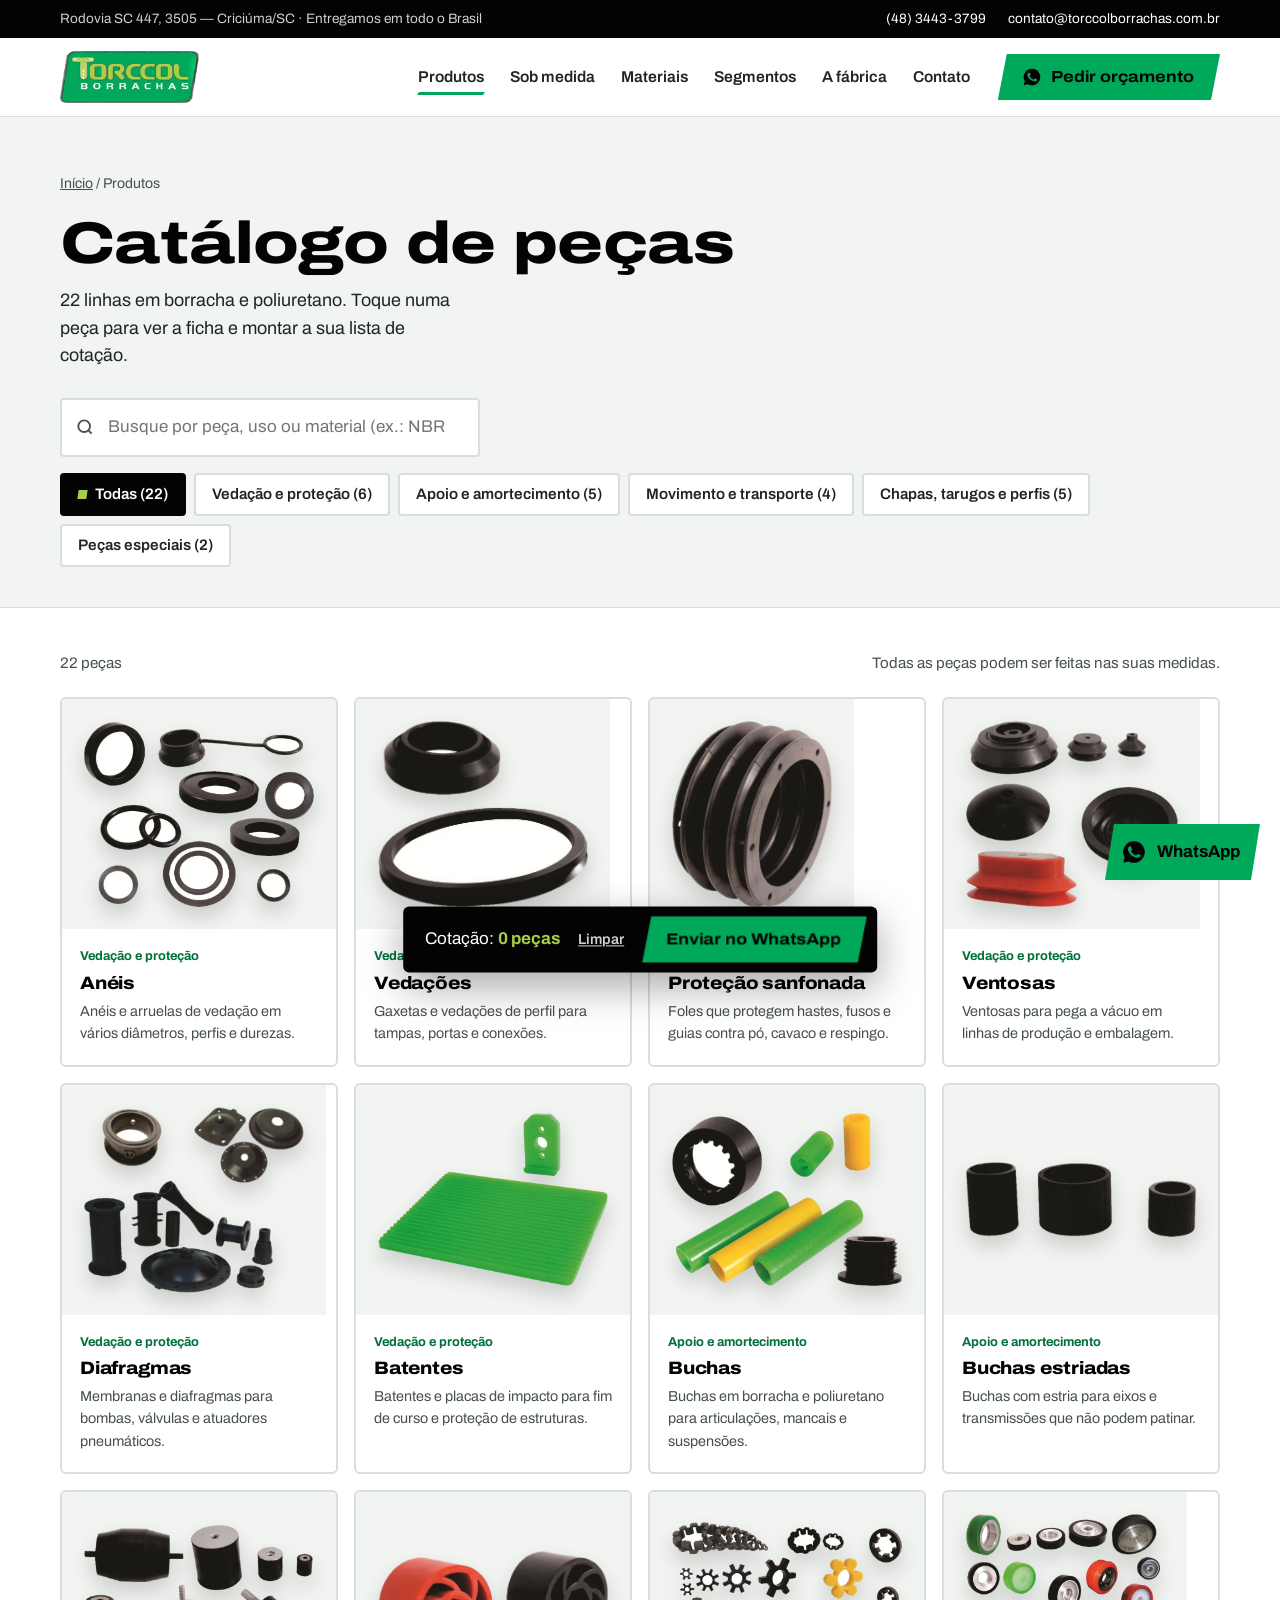
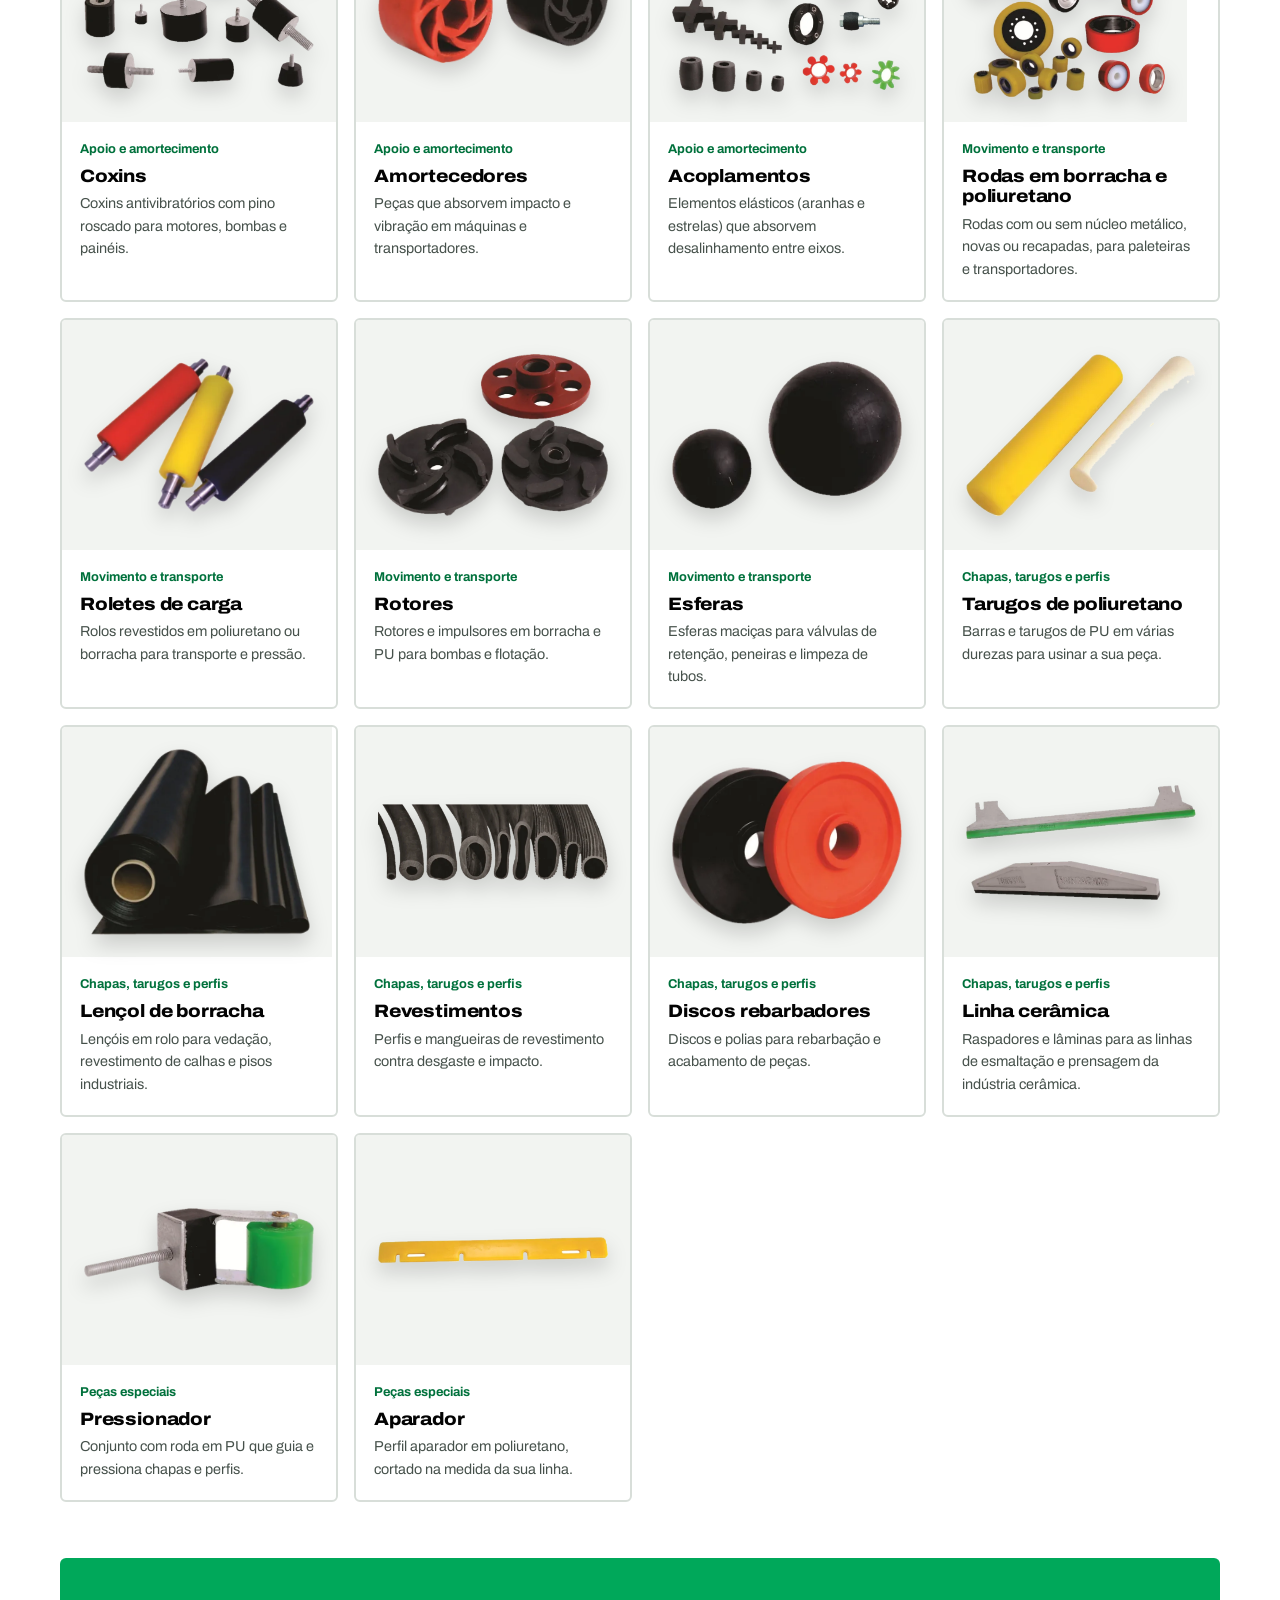
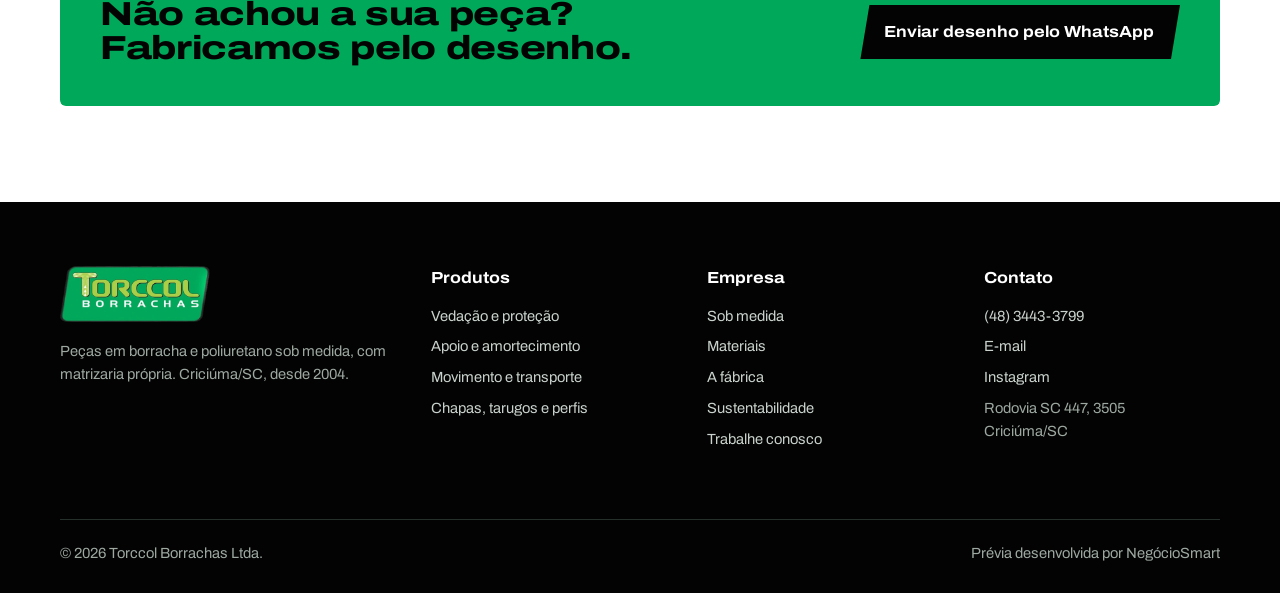
==== produtos.html @ 1df382f7 "Prévia v1 do site Torccol Borrachas Co-Authored-By: Claude Opus 5.5 <noreply@anthropic.com>" ====
<!doctype html>
<html lang="pt-BR">
<head>
<meta charset="utf-8">
<meta name="viewport" content="width=device-width, initial-scale=1">
<title>Catálogo de peças em borracha e poliuretano | Torccol Borrachas</title>
<meta name="description" content="Catálogo com 22 linhas de peças em borracha e poliuretano: vedações, buchas, coxins, rodas, roletes, rotores e mais. Fabricação sob medida em Criciúma/SC.">
<meta name="robots" content="noindex, nofollow">
<meta property="og:type" content="website">
<meta property="og:title" content="Torccol Borrachas — peças em borracha e poliuretano sob medida">
<meta property="og:description" content="Matrizaria própria, 22 linhas de produto e fabricação sob desenho. Criciúma/SC, para todo o Brasil.">
<meta property="og:image" content="https://gabrielmilano.github.io/torccol-borrachas-mockup/src/img/og.jpg">
<meta property="og:locale" content="pt_BR">
<meta name="theme-color" content="#00A85A">
<link rel="icon" href="src/img/favicon.png">
<link rel="preconnect" href="https://fonts.googleapis.com">
<link rel="preconnect" href="https://fonts.gstatic.com" crossorigin>
<link href="https://fonts.googleapis.com/css2?family=Archivo:wdth,wght@62..125,400..900&display=swap" rel="stylesheet">
<link rel="stylesheet" href="src/css/style.css">
<script>document.documentElement.classList.add("js")</script>
<script type="application/ld+json">
{"@context":"https://schema.org","@type":"LocalBusiness","name":"Torccol Borrachas","description":"Fabricante de peças em borracha e poliuretano sob medida, com matrizaria própria.","foundingDate":"2004-12","telephone":"+55-48-3443-3799","email":"contato@torccolborrachas.com.br","address":{"@type":"PostalAddress","streetAddress":"Rodovia SC 447, 3505","addressLocality":"Criciúma","addressRegion":"SC","addressCountry":"BR"},"geo":{"@type":"GeoCoordinates","latitude":-28.661591,"longitude":-49.443873},"sameAs":["https://www.instagram.com/torccolborrachas/"]}
</script>
</head>
<body>

<div class="faixa-topo">
  <div class="wrap">
    <span class="end">Rodovia SC 447, 3505 — Criciúma/SC · Entregamos em todo o Brasil</span>
    <span class="contatos">
      <a href="tel:+554834433799">(48) 3443-3799</a>
      <a href="mailto:contato@torccolborrachas.com.br">contato@torccolborrachas.com.br</a>
    </span>
  </div>
</div>

<header class="topo">
  <div class="wrap">
    <a class="marca" href="index.html" aria-label="Torccol Borrachas — início"><img src="src/img/logo-torccol.webp" alt="Torccol Borrachas" width="470" height="176"></a>
    <nav class="menu" id="menu" aria-label="Principal">
      <a href="produtos.html" aria-current="page">Produtos</a>
      <a href="index.html#sob-medida">Sob medida</a>
      <a href="index.html#materiais">Materiais</a>
      <a href="index.html#segmentos">Segmentos</a>
      <a href="index.html#fabrica">A fábrica</a>
      <a href="index.html#contato">Contato</a>
    </nav>
    <a class="btn btn-verde" data-zap href="#"><svg viewBox="0 0 24 24" fill="currentColor" aria-hidden="true"><path d="M12 2a10 10 0 0 0-8.6 15.1L2 22l5-1.3A10 10 0 1 0 12 2zm5.3 14.1c-.2.6-1.3 1.2-1.8 1.2-.5.1-1 .2-3.3-.7-2.8-1.1-4.6-4-4.7-4.2-.1-.2-1.1-1.5-1.1-2.9s.7-2.1 1-2.4c.3-.3.6-.3.8-.3h.6c.2 0 .4 0 .6.5l.9 2.1c.1.2.1.4 0 .5l-.3.5-.4.5c-.1.1-.3.3-.1.6.2.3.8 1.3 1.7 2.1 1.2 1 2.1 1.4 2.4 1.5.3.1.5.1.6-.1l.9-1.1c.2-.3.4-.2.6-.1l2 1c.3.1.5.2.5.3.1.2.1.7-.1 1.3z"/></svg><span>Pedir orçamento</span></a>
    <button class="abrir-menu" aria-controls="menu" aria-expanded="false" aria-label="Abrir menu"><span></span><span></span><span></span></button>
  </div>
</header>

<main>
  <section class="cat-topo">
    <div class="wrap">
      <nav class="migalha" aria-label="Você está em"><a href="index.html">Início</a> / Produtos</nav>
      <h1>Catálogo de peças</h1>
      <p class="lead">22 linhas em borracha e poliuretano. Toque numa peça para ver a ficha e montar a sua lista de cotação.</p>
      <div class="ferramentas">
        <label class="busca"><span class="sr">Buscar no catálogo</span>
          <svg viewBox="0 0 24 24" fill="none" stroke="currentColor" stroke-width="2.2" aria-hidden="true"><circle cx="11" cy="11" r="7"/><path d="m20 20-3.5-3.5"/></svg>
          <input id="busca" type="search" placeholder="Busque por peça, uso ou material (ex.: NBR, bomba)">
        </label>
      </div>
      <div class="abas" id="abas" style="margin-top:16px" role="group" aria-label="Filtrar por família"></div>
    </div>
  </section>

  <section class="cat">
    <div class="wrap">
      <div class="cat-info"><span id="contagem" aria-live="polite"></span><span>Todas as peças podem ser feitas nas suas medidas.</span></div>
      <div class="grade" id="grade"></div>
      <div class="fim-cat">
        <h2>Não achou a sua peça?<br>Fabricamos pelo desenho.</h2>
        <a class="btn btn-preto" data-zap="Olá, Torccol! Preciso de uma peça sob medida. Vou enviar o desenho/foto." href="#">Enviar desenho pelo WhatsApp</a>
      </div>
    </div>
  </section>
</main>

<dialog class="ficha" id="ficha" aria-labelledby="f-nome">
  <button class="fechar" type="button" aria-label="Fechar ficha">&times;</button>
  <div class="ficha-grade">
    <div class="ficha-img"><img id="f-img" src="" alt=""></div>
    <div class="ficha-txt">
      <span class="fam" id="f-fam" style="font-weight:700;color:var(--verde-escuro);font-size:.9rem"></span>
      <h2 id="f-nome"></h2>
      <p id="f-desc"></p>
      <dl>
        <dt>Compostos</dt><dd class="tags" id="f-comp"></dd>
        <dt>Aplicações</dt><dd class="tags" id="f-usos"></dd>
        <dt>Medidas</dt><dd>Padrão ou sob desenho</dd>
      </dl>
      <p class="ficha-sob">Essa peça pode ser feita nas suas medidas, dureza e composto — a matriz é feita aqui.</p>
      <div class="ficha-acoes">
        <a class="btn btn-verde" id="f-zap" href="#" target="_blank" rel="noopener">Orçar esta peça</a>
        <button class="btn btn-linha" id="f-lista" type="button">Adicionar à cotação</button>
      </div>
    </div>
  </div>
  <div class="relacionados"><h3>Da mesma família</h3><div class="rel" id="f-rel"></div></div>
</dialog>

<div class="cotacao" id="cotacao" role="region" aria-label="Lista de cotação">
  <span>Cotação: <b id="c-qtd">0 peças</b></span>
  <button class="limpar" id="c-limpar" type="button">Limpar</button>
  <a class="btn btn-verde" id="c-enviar" href="#" target="_blank" rel="noopener">Enviar no WhatsApp</a>
</div>

<footer class="rodape">
  <div class="wrap">
    <div>
      <img src="src/img/logo-torccol.webp" alt="Torccol Borrachas" width="470" height="176">
      <p>Peças em borracha e poliuretano sob medida, com matrizaria própria. Criciúma/SC, desde 2004.</p>
    </div>
    <div><h4>Produtos</h4><ul>
      <li><a href="produtos.html#vedacao">Vedação e proteção</a></li><li><a href="produtos.html#apoio">Apoio e amortecimento</a></li>
      <li><a href="produtos.html#movimento">Movimento e transporte</a></li><li><a href="produtos.html#chapas">Chapas, tarugos e perfis</a></li></ul></div>
    <div><h4>Empresa</h4><ul>
      <li><a href="index.html#sob-medida">Sob medida</a></li><li><a href="index.html#materiais">Materiais</a></li><li><a href="index.html#fabrica">A fábrica</a></li>
      <li><a href="index.html#sustentabilidade">Sustentabilidade</a></li><li><a href="#">Trabalhe conosco</a></li></ul></div>
    <div><h4>Contato</h4><ul>
      <li><a href="tel:+554834433799">(48) 3443-3799</a></li><li><a href="mailto:contato@torccolborrachas.com.br">E-mail</a></li>
      <li><a href="https://www.instagram.com/torccolborrachas/" target="_blank" rel="noopener">Instagram</a></li><li>Rodovia SC 447, 3505<br>Criciúma/SC</li></ul></div>
    <div class="base"><span>© 2026 Torccol Borrachas Ltda.</span><span>Prévia desenvolvida por NegócioSmart</span></div>
  </div>
</footer>

<a class="zap" data-zap href="#" aria-label="Falar no WhatsApp"><svg viewBox="0 0 24 24" fill="currentColor" aria-hidden="true"><path d="M12 2a10 10 0 0 0-8.6 15.1L2 22l5-1.3A10 10 0 1 0 12 2zm5.3 14.1c-.2.6-1.3 1.2-1.8 1.2-.5.1-1 .2-3.3-.7-2.8-1.1-4.6-4-4.7-4.2-.1-.2-1.1-1.5-1.1-2.9s.7-2.1 1-2.4c.3-.3.6-.3.8-.3h.6c.2 0 .4 0 .6.5l.9 2.1c.1.2.1.4 0 .5l-.3.5-.4.5c-.1.1-.3.3-.1.6.2.3.8 1.3 1.7 2.1 1.2 1 2.1 1.4 2.4 1.5.3.1.5.1.6-.1l.9-1.1c.2-.3.4-.2.6-.1l2 1c.3.1.5.2.5.3.1.2.1.7-.1 1.3z"/></svg><span>WhatsApp</span></a>

<script src="src/js/dados.js"></script>
<script src="src/js/main.js"></script>
</body>
</html>
---- src/css/style.css ----
/* Torccol Borrachas — prévia
   Linguagem: o paralelogramo de 8,5° do logotipo. */

:root{
  --verde:#00A85A;          /* cor real do logo */
  --verde-escuro:#00713C;   /* texto/links sobre claro (6,1:1) */
  --verde-fundo:#E3F3EA;
  --lima:#A8CE46;           /* só sobre preto ou como forma, nunca texto sobre claro */
  --preto:#030303;
  --tinta:#1E2621;
  --texto:#46514B;
  --papel:#F2F4F1;
  --linha:#D8DED9;
  --branco:#FFFFFF;

  --fonte:"Archivo", "Arial Narrow", system-ui, sans-serif;
  --larg:1240px;
  --gutter:clamp(16px, 4vw, 40px);
  --incl:0.1495;            /* tan(8,5°) */
  --mov:cubic-bezier(.2,.8,.2,1);
}

*,*::before,*::after{box-sizing:border-box}
html{scroll-behavior:smooth;-webkit-text-size-adjust:100%}
body{
  margin:0;font-family:var(--fonte);font-size:17px;line-height:1.55;
  color:var(--texto);background:var(--branco);
}
img{max-width:100%;display:block}
a{color:var(--verde-escuro)}
h1,h2,h3{color:var(--preto);margin:0;line-height:1.02;font-weight:800;font-stretch:125%;letter-spacing:-.01em}
h1{font-size:clamp(2.1rem, 4.2vw, 3.7rem)}
h2{font-size:clamp(2rem, 4vw, 3.3rem)}
h3{font-size:1.25rem;font-stretch:112%;line-height:1.15}
p{margin:0 0 1em}
.wrap{max-width:var(--larg);margin:0 auto;padding:0 var(--gutter)}
.lead{font-size:clamp(1.05rem, 1.4vw, 1.25rem);max-width:40ch;color:var(--tinta)}
:focus-visible{outline:3px solid var(--verde);outline-offset:3px}
.sr{position:absolute;width:1px;height:1px;overflow:hidden;clip:rect(0 0 0 0)}

/* ---------- Botões: o paralelogramo do logo ---------- */
.btn{
  --o:9px;
  display:inline-flex;align-items:center;gap:.6em;
  min-height:54px;padding:0 1.6em 0 1.5em;
  font:700 1rem/1 var(--fonte);font-stretch:112%;
  text-decoration:none;border:0;cursor:pointer;
  clip-path:polygon(var(--o) 0,100% 0,calc(100% - var(--o)) 100%,0 100%);
  transition:background .2s, color .2s, transform .2s var(--mov);
}
.btn svg{width:20px;height:20px;flex:none}
.btn-verde{background:var(--verde);color:var(--preto)}
.btn-verde:hover{background:var(--lima)}
.btn-preto{background:var(--preto);color:var(--branco)}
.btn-preto:hover{background:var(--verde-escuro)}
.btn-claro{background:var(--branco);color:var(--preto)}
.btn-claro:hover{background:var(--lima)}
.btn-linha{background:var(--papel);color:var(--preto)}
.btn-linha:hover{background:var(--preto);color:var(--branco)}
.btn:active{transform:translateY(1px)}

/* ---------- Topo ---------- */
.faixa-topo{background:var(--preto);color:#C9D2CC;font-size:.85rem}
.faixa-topo .wrap{display:flex;gap:24px;justify-content:space-between;align-items:center;min-height:38px}
.faixa-topo a{color:var(--branco);text-decoration:none}
.faixa-topo a:hover{color:var(--lima)}
.faixa-topo .contatos{display:flex;gap:22px}
.topo{position:sticky;top:0;z-index:50;background:rgba(255,255,255,.96);backdrop-filter:saturate(1.4) blur(10px);border-bottom:1px solid var(--linha)}
.topo .wrap{display:flex;align-items:center;gap:28px;min-height:78px}
.marca img{height:52px;width:auto}
.menu{display:flex;gap:26px;margin-left:auto}
.menu a{color:var(--tinta);text-decoration:none;font-weight:600;font-size:.98rem;padding:6px 0;position:relative}
.menu a::after{content:"";position:absolute;left:0;right:0;bottom:0;height:3px;background:var(--verde);transform:scaleX(0) skewX(-30deg);transform-origin:left;transition:transform .25s var(--mov)}
.menu a:hover::after,.menu a[aria-current="page"]::after{transform:scaleX(1) skewX(-30deg)}
.topo .btn{min-height:46px}
.abrir-menu{display:none;margin-left:auto;background:none;border:0;padding:10px;cursor:pointer}
.abrir-menu span{display:block;width:26px;height:3px;background:var(--preto);margin:5px 0;transform:skewX(-20deg)}

/* ---------- Herói ---------- */
.heroi{position:relative;overflow:hidden;background:var(--branco)}
.heroi .wrap{display:grid;grid-template-columns:minmax(0,1.1fr) minmax(0,1fr);gap:24px;align-items:center;min-height:min(720px, calc(100svh - 116px));padding-top:48px;padding-bottom:72px}
.heroi-texto{position:relative;z-index:2}
.heroi h1{margin-bottom:24px;max-width:16ch}
.heroi .lead{margin-bottom:34px}
.acoes{display:flex;flex-wrap:wrap;gap:14px}
.heroi-nota{margin-top:28px;font-size:.92rem;color:var(--texto)}
.heroi-nota strong{color:var(--preto)}

.palco{position:relative;aspect-ratio:1/0.9;width:100%}
.palco .faixa{
  position:absolute;inset:8% -40% 10% 10%;
  background:var(--verde);
  transform:skewX(-8.5deg);border-radius:18px;
}
.palco .faixa::after{ /* a moldura preta do logo, deslocada */
  content:"";position:absolute;inset:-14px auto -14px -14px;width:14px;background:var(--preto);border-radius:6px 0 0 6px;
}
.peca{position:absolute;filter:drop-shadow(0 18px 18px rgba(0,40,20,.28));transition:transform .35s var(--mov);will-change:transform}
.peca:hover{transform:scale(1.05,.94)}
.p-rodas{width:52%;left:18%;top:10%}
.p-roletes{width:40%;right:-4%;top:6%}
.p-esferas{width:30%;left:2%;bottom:6%}
.p-acopla{width:30%;right:6%;bottom:3%}
.p-rotores{width:28%;left:46%;bottom:-2%}

/* pouso de borracha: cai, achata e assenta — um só momento na página */
@keyframes cair{
  0%{opacity:0;transform:translateY(-70px)}
  55%{opacity:1;transform:translateY(0) scale(1.04,.9)}
  75%{transform:translateY(-8px) scale(.98,1.03)}
  100%{opacity:1;transform:none}
}
@keyframes faixa-entra{from{opacity:0;transform:skewX(-8.5deg) translateX(60px)}to{opacity:1;transform:skewX(-8.5deg)}}
.js .palco .faixa{animation:faixa-entra .7s var(--mov) both}
.js .peca{animation:cair .9s var(--mov) both}
.js .p-rodas{animation-delay:.25s}.js .p-roletes{animation-delay:.38s}.js .p-esferas{animation-delay:.5s}
.js .p-acopla{animation-delay:.6s}.js .p-rotores{animation-delay:.7s}

/* ---------- Faixa de provas ---------- */
.provas{background:var(--preto);color:#C9D2CC;position:relative}
.provas .wrap{display:grid;grid-template-columns:repeat(4,1fr);}
.prova{padding:34px 24px 34px 0;border-left:1px solid #26302A;padding-left:24px}
.prova:first-child{border-left:0;padding-left:0}
.prova b{display:block;color:var(--lima);font-size:clamp(1.9rem,3vw,2.6rem);font-weight:800;font-stretch:125%;line-height:1;margin-bottom:8px}
.prova span{font-size:.95rem}

/* ---------- Seções ---------- */
.secao{padding:clamp(72px,10vw,128px) 0}
.cab{display:grid;grid-template-columns:1.1fr 1fr;gap:40px;align-items:end;margin-bottom:48px}
.cab p{margin:0;max-width:46ch}
.cab-link{justify-self:end}

/* ---------- Famílias (home) ---------- */
.familias{display:grid;grid-template-columns:repeat(6,1fr);gap:16px}
.familia{
  grid-column:span 2;position:relative;display:flex;flex-direction:column;
  min-height:330px;padding:26px 26px 22px;background:var(--papel);
  text-decoration:none;color:inherit;overflow:hidden;border-radius:6px;
  transition:background .25s;
}
.familia:nth-child(1),.familia:nth-child(2){grid-column:span 3;min-height:380px}
.familia:hover{background:var(--verde-fundo)}
.familia h3{margin-bottom:6px}
.familia p{font-size:.95rem;margin:0;max-width:30ch}
.familia .qtd{font-weight:700;color:var(--verde-escuro);font-size:.9rem;margin-top:12px;position:relative;z-index:2}
.familia .fotos{position:absolute;right:-4%;bottom:-4%;width:78%;height:58%}
.familia .fotos img{position:absolute;max-height:100%;object-fit:contain;filter:drop-shadow(0 10px 12px rgba(0,0,0,.18));transition:transform .4s var(--mov)}
.familia:hover .fotos img{transform:translateY(-6px) rotate(-2deg)}
.familia::before{ /* a lâmina verde que entra no hover */
  content:"";position:absolute;left:-30px;top:0;bottom:0;width:10px;background:var(--verde);transform:skewX(-8.5deg);transition:left .3s var(--mov)
}
.familia:hover::before{left:14px}

/* ---------- Sob medida ---------- */
.sob{position:relative;background:var(--verde);color:var(--preto);
  clip-path:polygon(0 0,100% 6vw,100% 100%,0 calc(100% - 6vw));
  padding:calc(6vw + 72px) 0 calc(6vw + 80px);
}
.sob h2,.sob h3{color:var(--preto)}
.sob .cab p{color:#0A2A18}
.sob-grade{display:grid;grid-template-columns:1fr 1fr;gap:56px;align-items:start}
.passos{list-style:none;margin:0;padding:0;counter-reset:p}
.passos li{counter-increment:p;display:grid;grid-template-columns:72px 1fr;gap:18px;padding:22px 0;border-top:2px solid rgba(3,3,3,.85)}
.passos li::before{content:counter(p);font-size:2.6rem;font-weight:800;font-stretch:125%;line-height:1;color:var(--preto)}
.passos h3{margin-bottom:6px}
.passos p{margin:0;color:#0A2A18}
.sob-fotos{position:sticky;top:120px;aspect-ratio:4/4.6}
.sob-fotos img{position:absolute;object-fit:cover;clip-path:polygon(14% 0,100% 0,86% 100%,0 100%)}
.sob-fotos .f1{width:78%;height:62%;right:0;top:0}
.sob-fotos .f2{width:66%;height:50%;left:0;bottom:0;outline:0}
.aceita{display:flex;flex-wrap:wrap;gap:10px;margin:28px 0 30px}
.aceita span{background:var(--preto);color:var(--branco);padding:9px 16px;font-size:.92rem;font-weight:600;clip-path:polygon(6px 0,100% 0,calc(100% - 6px) 100%,0 100%)}

/* ---------- Seletor de composto ---------- */
.seletor{display:grid;grid-template-columns:minmax(260px,.8fr) 2fr;gap:48px;align-items:start}
.condicoes{position:sticky;top:110px}
.condicoes p{font-size:.95rem}
.chips{display:flex;flex-wrap:wrap;gap:10px;margin:18px 0 20px}
.chip{
  font:600 .95rem/1 var(--fonte);padding:12px 16px;cursor:pointer;
  background:var(--branco);color:var(--tinta);border:2px solid var(--linha);border-radius:4px;
  transition:background .2s,border-color .2s,color .2s;
}
.chip:hover{border-color:var(--verde)}
.chip[aria-pressed="true"]{background:var(--preto);border-color:var(--preto);color:var(--branco)}
.chip[aria-pressed="true"]::before{content:"";display:inline-block;width:9px;height:9px;margin-right:8px;background:var(--lima);transform:skewX(-8.5deg)}
.limpar{background:none;border:0;padding:0;font:600 .9rem var(--fonte);color:var(--verde-escuro);text-decoration:underline;cursor:pointer}
.resultado-texto{font-weight:600;color:var(--preto);min-height:3em}
.compostos{display:grid;grid-template-columns:repeat(auto-fill,minmax(210px,1fr));gap:12px}
.composto{
  position:relative;padding:20px 20px 18px;border:2px solid var(--linha);border-radius:6px;background:var(--branco);
  transition:opacity .3s, border-color .3s, background .3s, transform .3s var(--mov);
}
.composto .sigla{font-size:1.7rem;font-weight:800;font-stretch:125%;color:var(--preto);line-height:1;margin-bottom:4px}
.composto .nome{font-size:.85rem;color:var(--texto);margin-bottom:12px}
.composto .nota{font-size:.92rem;margin:0 0 12px;color:var(--tinta)}
.composto .faixa-t{font-size:.82rem;font-weight:700;color:var(--verde-escuro);font-variant-numeric:tabular-nums}
.composto .selo{position:absolute;top:16px;right:16px;font-size:.75rem;font-weight:700;padding:5px 9px;border-radius:3px;opacity:0;transition:opacity .25s}
.compostos.filtrando .composto{opacity:.35}
.compostos.filtrando .composto.ok{opacity:1;border-color:var(--verde);background:var(--verde-fundo)}
.compostos.filtrando .composto.ok .selo{opacity:1;background:var(--verde);color:var(--preto)}
.compostos.filtrando .composto.parcial{opacity:.8}
.compostos.filtrando .composto.parcial .selo{opacity:1;background:var(--papel);color:var(--tinta);border:1px solid var(--linha)}
.aviso{font-size:.85rem;color:var(--texto);margin-top:18px}

/* ---------- Segmentos ---------- */
.segmentos{background:var(--papel)}
.lista-seg{display:flex;flex-wrap:wrap;gap:6px 0;margin:0;padding:0;list-style:none}
.lista-seg li{font-size:clamp(1.6rem,3.6vw,3rem);font-weight:800;font-stretch:125%;color:var(--preto);line-height:1.15}
.lista-seg li::after{content:"/";color:var(--verde);margin:0 .35em;font-weight:400}
.lista-seg li:last-child::after{content:none}
.seg-nota{margin-top:36px;max-width:60ch}

/* ---------- Fábrica ---------- */
.fabrica-grade{display:grid;grid-template-columns:repeat(12,1fr);grid-auto-rows:120px;gap:14px}
.fabrica-grade figure{margin:0;position:relative;overflow:hidden;border-radius:6px;background:var(--papel)}
.fabrica-grade img{width:100%;height:100%;object-fit:cover;transition:transform .6s var(--mov)}
.fabrica-grade figure:hover img{transform:scale(1.04)}
.fabrica-grade figcaption{position:absolute;left:0;bottom:0;background:var(--preto);color:var(--branco);font-size:.85rem;font-weight:600;padding:8px 16px 8px 12px;clip-path:polygon(0 0,100% 0,calc(100% - 8px) 100%,0 100%)}
.g1{grid-column:1/8;grid-row:span 4}
.g2{grid-column:8/13;grid-row:span 2}
.g3{grid-column:8/13;grid-row:span 2}
.g4{grid-column:1/5;grid-row:span 3}
.g5{grid-column:5/9;grid-row:span 3}
.g6{grid-column:9/13;grid-row:span 3}
.g6.texto{background:var(--preto);color:#C9D2CC;padding:28px;display:flex;flex-direction:column;justify-content:flex-end}
.g6.texto b{color:var(--lima);font-size:2.2rem;font-weight:800;font-stretch:125%;line-height:1}

/* ---------- Sustentável ---------- */
.reuso{background:var(--preto);color:#C9D2CC;overflow:hidden;position:relative}
.reuso .wrap{display:grid;grid-template-columns:auto 1fr;gap:56px;align-items:center}
.reuso .cem{font-size:clamp(6rem,17vw,15rem);font-weight:900;font-stretch:125%;color:var(--lima);line-height:.8;letter-spacing:-.04em}
.reuso h2{color:var(--branco);margin-bottom:18px}
.reuso p{max-width:52ch}

/* ---------- Contato ---------- */
.contato-grade{display:grid;grid-template-columns:1fr 1.1fr;gap:56px}
.contato-grade>*,.sob-grade>*,.seletor>*,.cab>*{min-width:0}
.dados{list-style:none;padding:0;margin:28px 0}
.dados li{padding:16px 0;border-top:1px solid var(--linha);display:grid;grid-template-columns:110px 1fr;gap:12px}
.dados li span{font-weight:700;color:var(--preto);font-size:.92rem}
.dados a{font-weight:600;overflow-wrap:anywhere}
.mapa{width:100%;aspect-ratio:16/9;border:0;border-radius:6px;filter:grayscale(.3)}
.form{background:var(--papel);padding:clamp(24px,4vw,44px);border-radius:6px}
.form h3{font-size:1.6rem;margin-bottom:6px}
.form > p{font-size:.95rem}
.campos{display:grid;grid-template-columns:1fr 1fr;gap:14px;margin:22px 0}
.campo{display:flex;flex-direction:column;gap:6px;min-width:0}
.campo.cheio{grid-column:1/-1}
.campo label{font-weight:600;font-size:.9rem;color:var(--preto)}
.campo input,.campo select,.campo textarea{
  width:100%;min-width:0;font:inherit;font-size:1rem;padding:13px 14px;border:2px solid var(--linha);border-radius:4px;background:var(--branco);color:var(--preto)
}
.campo input:focus,.campo select:focus,.campo textarea:focus{outline:0;border-color:var(--verde)}
.campo textarea{min-height:110px;resize:vertical}
.form-nota{font-size:.85rem;margin:14px 0 0}

/* ---------- Rodapé ---------- */
.rodape{background:var(--preto);color:#9DA8A1;padding:64px 0 28px;font-size:.92rem}
.rodape .wrap{display:grid;grid-template-columns:1.4fr 1fr 1fr 1fr;gap:40px}
.rodape img{height:56px;width:auto;margin-bottom:18px}
.rodape h4{color:var(--branco);font-size:1rem;margin:0 0 14px;font-stretch:112%}
.rodape ul{list-style:none;margin:0;padding:0}
.rodape li{margin-bottom:8px}
.rodape a{color:#C9D2CC;text-decoration:none}
.rodape a:hover{color:var(--lima)}
.rodape .base{grid-column:1/-1;border-top:1px solid #26302A;padding-top:22px;margin-top:20px;display:flex;justify-content:space-between;gap:16px;flex-wrap:wrap}

/* ---------- WhatsApp flutuante ---------- */
.zap{
  position:fixed;right:20px;bottom:20px;z-index:60;display:flex;align-items:center;gap:10px;
  background:var(--verde);color:var(--preto);text-decoration:none;font-weight:700;
  padding:0 20px 0 16px;height:56px;box-shadow:0 10px 30px rgba(0,60,30,.35);
  clip-path:polygon(9px 0,100% 0,calc(100% - 9px) 100%,0 100%);
}
.zap svg{width:26px;height:26px}
.zap:hover{background:var(--lima)}

/* ---------- Catálogo (produtos.html) ---------- */
.cat-topo{background:var(--papel);padding:56px 0 40px;border-bottom:1px solid var(--linha)}
.cat-topo h1{font-size:clamp(2.2rem,4.6vw,3.8rem);margin-bottom:14px}
.migalha{font-size:.88rem;margin-bottom:18px}
.migalha a{color:var(--texto)}
.ferramentas{display:flex;flex-wrap:wrap;gap:14px;align-items:center;margin-top:28px}
.busca{position:relative;flex:1 1 280px;max-width:420px}
.busca input{width:100%;font:inherit;padding:14px 16px 14px 46px;border:2px solid var(--linha);border-radius:4px;background:var(--branco)}
.busca input:focus{outline:0;border-color:var(--verde)}
.busca svg{position:absolute;left:15px;top:50%;width:20px;height:20px;transform:translateY(-50%);color:var(--texto)}
.abas{display:flex;flex-wrap:wrap;gap:8px}
.cat{padding:44px 0 96px}
.cat-info{display:flex;justify-content:space-between;align-items:center;margin-bottom:22px;font-size:.95rem}
.grade{display:grid;grid-template-columns:repeat(auto-fill,minmax(250px,1fr));gap:16px}
.item{
  position:relative;display:flex;flex-direction:column;background:var(--branco);border:2px solid var(--linha);border-radius:6px;
  padding:0;text-align:left;font:inherit;color:inherit;cursor:pointer;overflow:hidden;
  transition:border-color .2s, transform .3s var(--mov);
}
.item:hover{border-color:var(--verde)}
.item .img{height:230px;display:flex;align-items:center;justify-content:center;padding:22px;background:var(--papel);position:relative}
.item .img img{max-height:100%;max-width:100%;object-fit:contain;filter:drop-shadow(0 10px 10px rgba(0,0,0,.16));transition:transform .4s var(--mov)}
.item:hover .img img{transform:scale(1.05)}
.item .corpo{padding:18px 18px 20px;display:flex;flex-direction:column;gap:6px;flex:1}
.item h3{font-size:1.12rem}
.item p{font-size:.9rem;margin:0}
.item .fam{font-size:.8rem;font-weight:700;color:var(--verde-escuro)}
.item .na-lista{position:absolute;top:12px;right:12px;background:var(--preto);color:var(--lima);font-size:.75rem;font-weight:700;padding:5px 9px;border-radius:3px;display:none}
.item.selecionado{border-color:var(--preto)}
.item.selecionado .na-lista{display:block}
.vazio{grid-column:1/-1;padding:48px;background:var(--papel);text-align:center;border-radius:6px}
.fim-cat{margin-top:56px;background:var(--verde);padding:40px;display:flex;flex-wrap:wrap;justify-content:space-between;align-items:center;gap:24px;border-radius:6px}
.fim-cat h2{font-size:clamp(1.5rem,2.6vw,2.2rem)}

/* Ficha (dialog) */
.ficha{border:0;padding:0;width:min(1040px,calc(100% - 24px));max-height:calc(100svh - 24px);border-radius:8px;color:var(--texto)}
.ficha::backdrop{background:rgba(3,10,6,.66);backdrop-filter:blur(3px)}
.ficha[open]{animation:abre .3s var(--mov)}
@keyframes abre{from{opacity:0;transform:translateY(16px)}to{opacity:1;transform:none}}
.ficha-grade{display:grid;grid-template-columns:1.1fr 1fr}
.ficha-img{background:var(--papel);display:grid;place-items:center;padding:40px;position:relative;min-height:380px;overflow:hidden}
.ficha-img::before{content:"";position:absolute;inset:16% -20% 16% 30%;background:var(--verde);transform:skewX(-8.5deg);border-radius:10px;opacity:.95}
.ficha-img img{position:relative;max-height:420px;object-fit:contain;filter:drop-shadow(0 18px 18px rgba(0,40,20,.3))}
.ficha-txt{padding:40px 36px 32px;display:flex;flex-direction:column}
.ficha-txt h2{font-size:clamp(1.8rem,3vw,2.5rem);margin:6px 0 14px}
.ficha-txt dl{display:grid;grid-template-columns:120px 1fr;gap:10px 14px;margin:18px 0 22px;font-size:.95rem}
.ficha-txt dt{font-weight:700;color:var(--preto)}
.ficha-txt dd{margin:0}
.ficha-txt .tags{display:flex;flex-wrap:wrap;gap:6px}
.ficha-txt .tags span{background:var(--papel);border:1px solid var(--linha);padding:3px 9px;border-radius:3px;font-size:.85rem}
.ficha-sob{background:var(--verde-fundo);border-left:6px solid var(--verde);padding:14px 16px;font-size:.92rem;margin-bottom:22px;color:var(--tinta)}
.ficha-acoes{display:flex;flex-wrap:wrap;gap:10px;margin-top:auto}
.fechar{position:absolute;top:12px;right:12px;z-index:3;width:44px;height:44px;border:0;background:var(--branco);border-radius:50%;cursor:pointer;font-size:1.6rem;line-height:1;color:var(--preto);box-shadow:0 2px 10px rgba(0,0,0,.15)}
.relacionados{border-top:1px solid var(--linha);padding:22px 36px 30px}
.relacionados h3{font-size:1rem;margin-bottom:12px}
.rel{display:grid;grid-template-columns:repeat(4,1fr);gap:10px}
.rel button{background:var(--papel);border:2px solid transparent;border-radius:6px;padding:12px;cursor:pointer;font:600 .85rem var(--fonte);color:var(--preto);display:flex;flex-direction:column;align-items:center;gap:8px}
.rel button:hover{border-color:var(--verde)}
.rel img{height:64px;object-fit:contain}

/* Barra da lista de cotação */
.cotacao{
  position:fixed;left:50%;bottom:20px;z-index:70;transform:translate(-50%,140%);
  display:flex;align-items:center;gap:18px;background:var(--preto);color:var(--branco);
  padding:10px 10px 10px 22px;border-radius:6px;box-shadow:0 14px 40px rgba(0,0,0,.35);
  transition:transform .4s var(--mov);max-width:calc(100% - 24px);
}
.cotacao.ativa{transform:translate(-50%,0)}
.cotacao b{color:var(--lima)}
.cotacao .btn{min-height:46px}
.cotacao .limpar{color:#C9D2CC}
body.tem-cotacao .zap{bottom:96px}

/* ---------- Responsivo ---------- */
@media (max-width:1080px){
  .menu{gap:18px}
  .menu a{font-size:.92rem}
  .topo .btn span{display:none}
}
@media (max-width:920px){
  .menu{display:none;position:absolute;top:100%;left:0;right:0;flex-direction:column;gap:0;background:var(--branco);border-bottom:1px solid var(--linha);padding:8px var(--gutter) 20px}
  .menu.aberto{display:flex}
  .menu a{padding:14px 0;border-bottom:1px solid var(--linha);font-size:1.05rem}
  .abrir-menu{display:block}
  .topo .btn{display:none}
  .heroi .wrap{grid-template-columns:1fr;min-height:0;padding-top:36px}
  .palco{max-width:560px;margin:0 auto;width:100%}
  .provas .wrap{grid-template-columns:1fr 1fr}
  .prova:nth-child(3){border-left:0;padding-left:0}
  .prova{border-top:1px solid #26302A}
  .prova:nth-child(-n+2){border-top:0}
  .cab{grid-template-columns:1fr;gap:16px}
  .cab-link{justify-self:start}
  .familia,.familia:nth-child(1),.familia:nth-child(2){grid-column:span 3;min-height:300px}
  .familia:last-child{grid-column:1/-1}
  .sob-grade,.seletor,.contato-grade{grid-template-columns:1fr}
  .condicoes{position:static}
  .sob-fotos{max-width:520px}
  .fabrica-grade{grid-auto-rows:90px}
  .reuso .wrap{grid-template-columns:1fr;gap:16px}
  .rodape .wrap{grid-template-columns:1fr 1fr}
  .ficha-grade{grid-template-columns:1fr}
  .ficha-img{min-height:260px;padding:28px}
  .ficha-img img{max-height:240px}
  .ficha-txt{padding:28px 22px}
  .relacionados{padding:20px 22px 26px}
  .rel{grid-template-columns:repeat(2,1fr)}
}
@media (max-width:600px){
  body{font-size:16px}
  .faixa-topo .end,.faixa-topo .contatos a[href^="mailto"]{display:none}
  .faixa-topo .wrap{justify-content:center}
  .marca img{height:44px}
  .acoes .btn{flex:1 1 100%;justify-content:center}
  .familia,.familia:nth-child(1),.familia:nth-child(2),.familia:last-child{grid-column:1/-1;min-height:260px}
  .campos{grid-template-columns:1fr}
  .prova b{font-size:1.6rem}
  .compostos{grid-template-columns:1fr 1fr;gap:8px}
  .composto{padding:14px 12px}
  .composto .sigla{font-size:1.3rem}
  .composto .nota{font-size:.82rem}
  .composto .selo{position:static;display:inline-block;margin-bottom:8px}
  .compostos:not(.filtrando) .composto .selo{display:none}
  .chip{font-size:.88rem;padding:10px 12px}
  .fabrica-grade{grid-template-columns:1fr 1fr;grid-auto-rows:150px}
  .g1{grid-column:1/-1;grid-row:span 2}
  .g2,.g3,.g4,.g5{grid-column:span 1;grid-row:span 1}
  .g6{grid-column:1/-1;grid-row:span 1}
  .dados li{grid-template-columns:1fr;gap:2px}
  .rodape .wrap{grid-template-columns:1fr}
  .zap span{display:none}
  .zap{padding:0 16px}
  .cotacao{left:12px;right:12px;transform:translateY(140%);gap:10px;padding-left:16px}
  .cotacao.ativa{transform:none}
  .cotacao .limpar{display:none}
}

/* Movimento reduzido: tira só o deslocamento grande, mantém fades e hovers */
@media (prefers-reduced-motion:reduce){
  html{scroll-behavior:auto}
  @keyframes cair{from{opacity:0}to{opacity:1}}
  @keyframes faixa-entra{from{opacity:0;transform:skewX(-8.5deg)}to{opacity:1;transform:skewX(-8.5deg)}}
}
.ficha-acoes a,.btn{text-decoration:none}
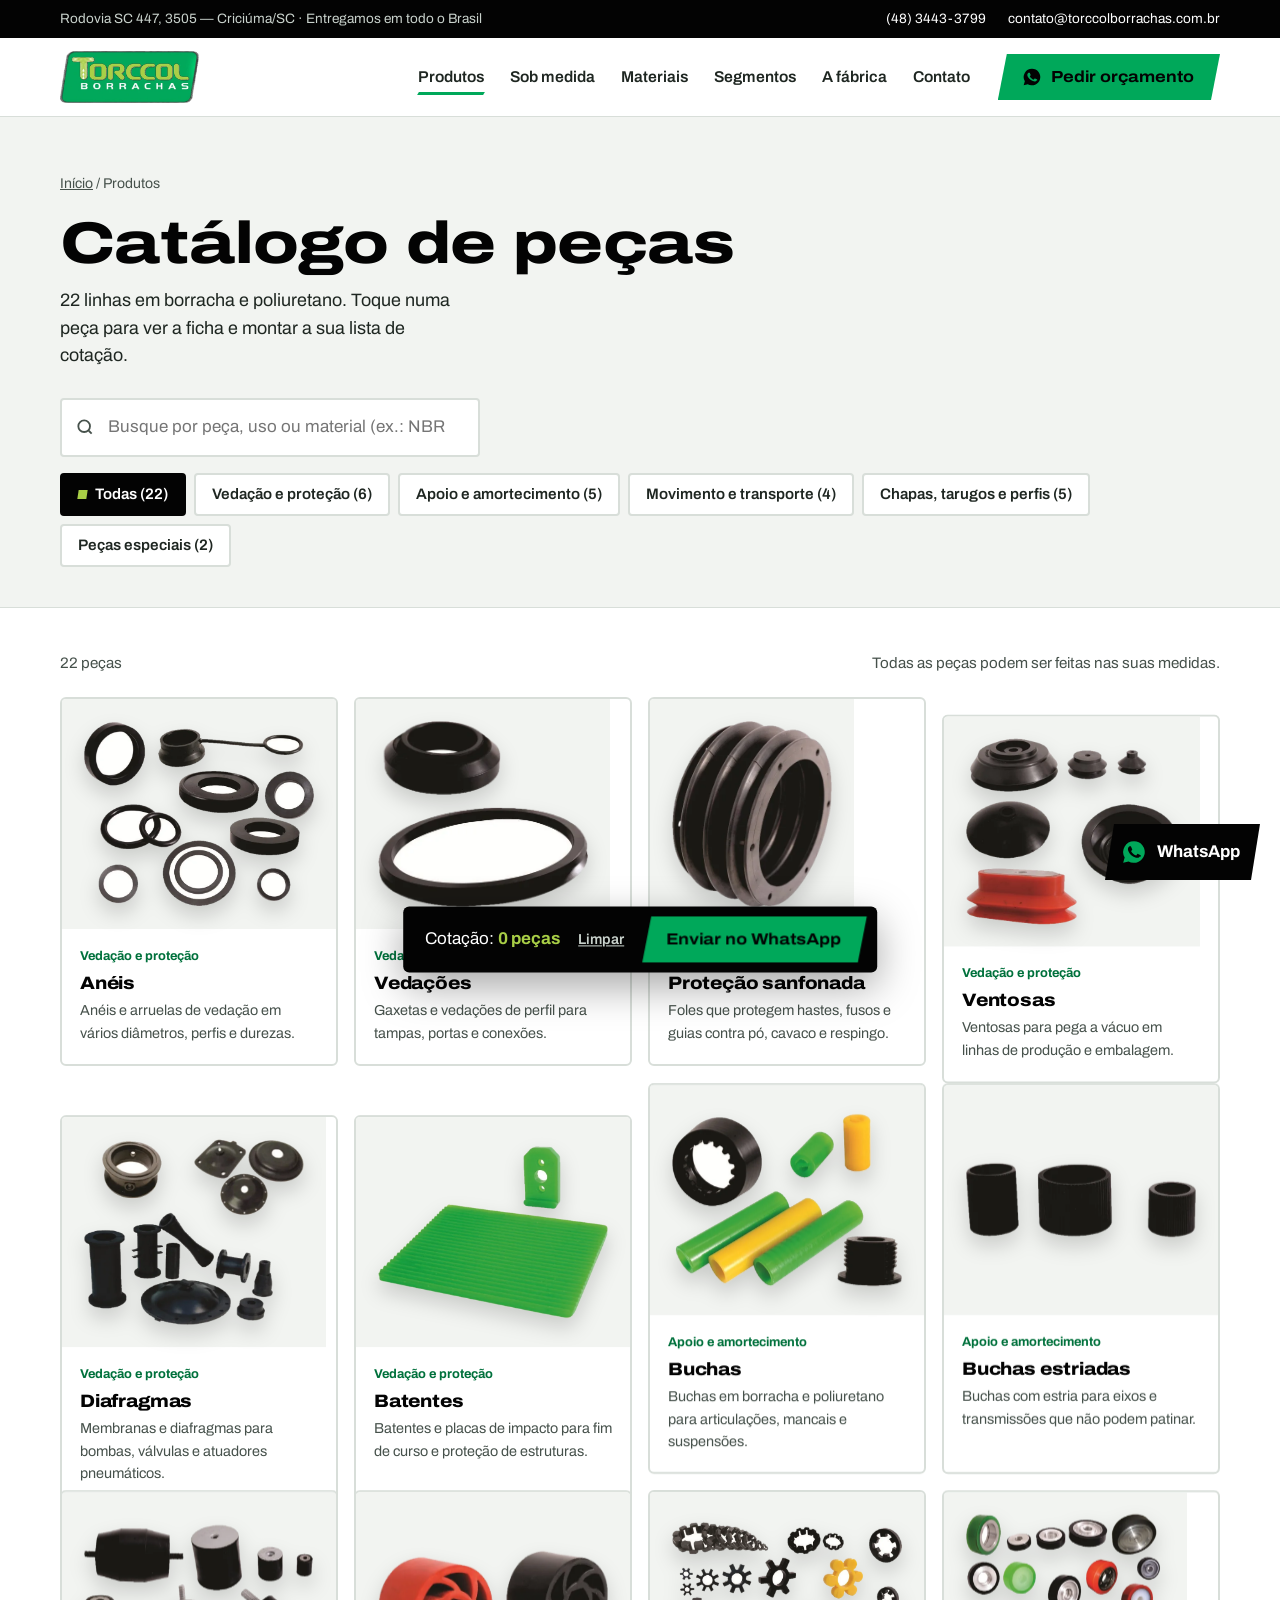
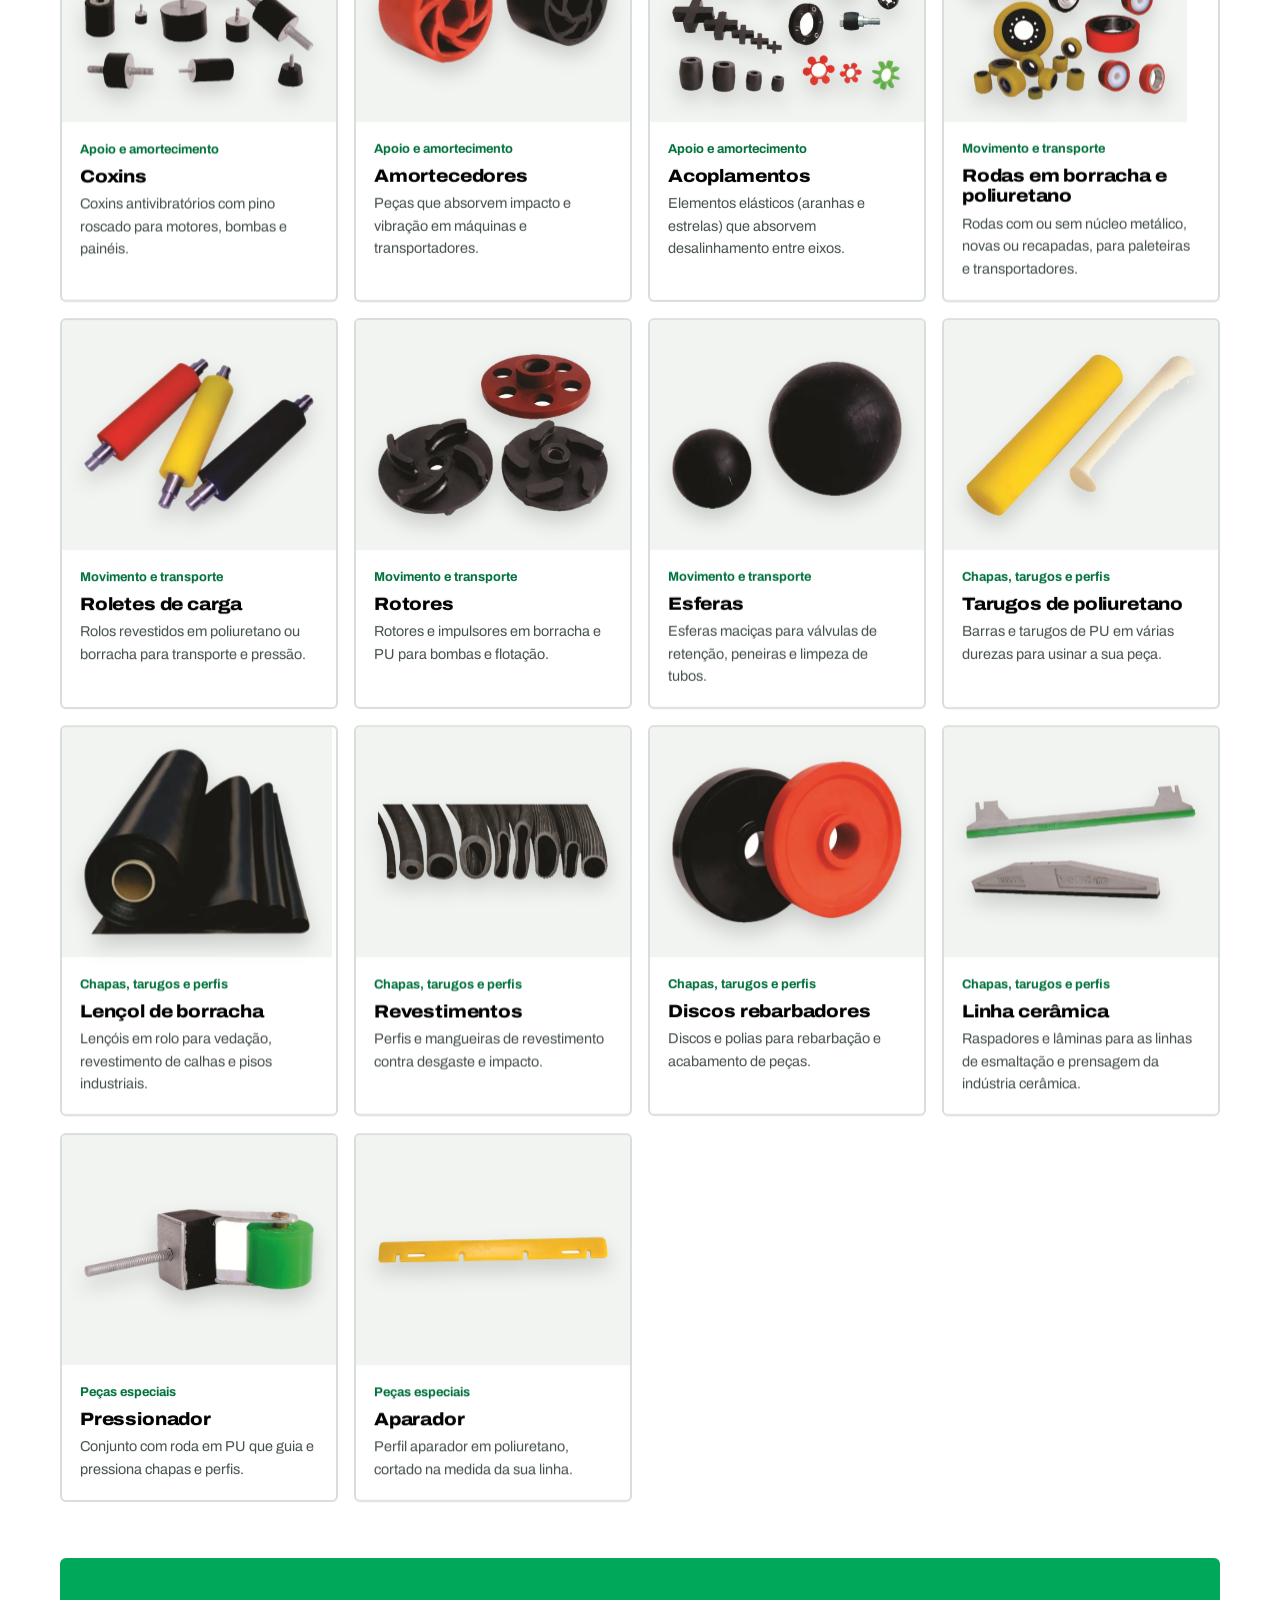
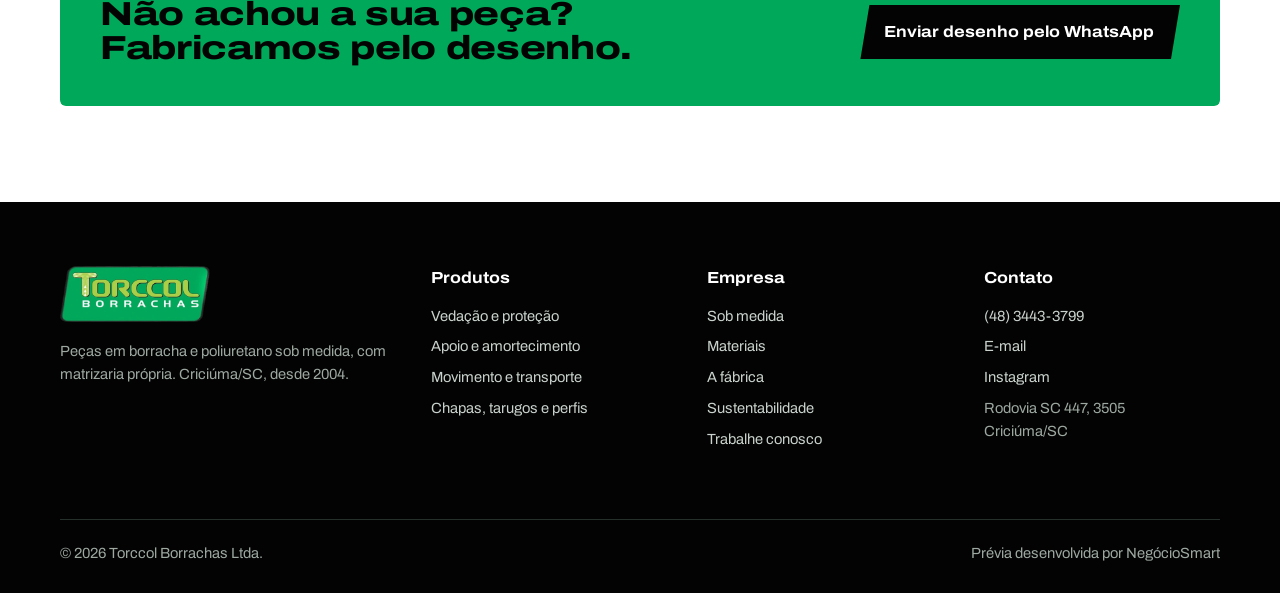
==== commit 9d90cd3d: "v2: física no herói, intro, scroll animado (GSAP/ScrollTrigger/Flip/Lenis) - Herói com peças reais r" ====
--- a/produtos.html
+++ b/produtos.html
@@ -54,7 +54,7 @@
   <section class="cat-topo">
     <div class="wrap">
       <nav class="migalha" aria-label="Você está em"><a href="index.html">Início</a> / Produtos</nav>
-      <h1>Catálogo de peças</h1>
+      <h1 data-titulo>Catálogo de peças</h1>
       <p class="lead">22 linhas em borracha e poliuretano. Toque numa peça para ver a ficha e montar a sua lista de cotação.</p>
       <div class="ferramentas">
         <label class="busca"><span class="sr">Buscar no catálogo</span>
@@ -81,7 +81,7 @@
 <dialog class="ficha" id="ficha" aria-labelledby="f-nome">
   <button class="fechar" type="button" aria-label="Fechar ficha">&times;</button>
   <div class="ficha-grade">
-    <div class="ficha-img"><img id="f-img" src="" alt=""></div>
+    <div class="ficha-img"><div class="ficha-faixa"></div><img id="f-img" src="" alt=""></div>
     <div class="ficha-txt">
       <span class="fam" id="f-fam" style="font-weight:700;color:var(--verde-escuro);font-size:.9rem"></span>
       <h2 id="f-nome"></h2>
@@ -128,7 +128,12 @@
 
 <a class="zap" data-zap href="#" aria-label="Falar no WhatsApp"><svg viewBox="0 0 24 24" fill="currentColor" aria-hidden="true"><path d="M12 2a10 10 0 0 0-8.6 15.1L2 22l5-1.3A10 10 0 1 0 12 2zm5.3 14.1c-.2.6-1.3 1.2-1.8 1.2-.5.1-1 .2-3.3-.7-2.8-1.1-4.6-4-4.7-4.2-.1-.2-1.1-1.5-1.1-2.9s.7-2.1 1-2.4c.3-.3.6-.3.8-.3h.6c.2 0 .4 0 .6.5l.9 2.1c.1.2.1.4 0 .5l-.3.5-.4.5c-.1.1-.3.3-.1.6.2.3.8 1.3 1.7 2.1 1.2 1 2.1 1.4 2.4 1.5.3.1.5.1.6-.1l.9-1.1c.2-.3.4-.2.6-.1l2 1c.3.1.5.2.5.3.1.2.1.7-.1 1.3z"/></svg><span>WhatsApp</span></a>
 
+<script src="https://cdnjs.cloudflare.com/ajax/libs/gsap/3.12.5/gsap.min.js"></script>
+<script src="https://cdnjs.cloudflare.com/ajax/libs/gsap/3.12.5/ScrollTrigger.min.js"></script>
+<script src="https://cdnjs.cloudflare.com/ajax/libs/gsap/3.12.5/Flip.min.js"></script>
+<script src="https://unpkg.com/lenis@1.1.13/dist/lenis.min.js"></script>
 <script src="src/js/dados.js"></script>
 <script src="src/js/main.js"></script>
+<script src="src/js/motion.js"></script>
 </body>
 </html>
--- a/src/css/style.css
+++ b/src/css/style.css
@@ -29,7 +29,7 @@
 img{max-width:100%;display:block}
 a{color:var(--verde-escuro)}
 h1,h2,h3{color:var(--preto);margin:0;line-height:1.02;font-weight:800;font-stretch:125%;letter-spacing:-.01em}
-h1{font-size:clamp(2.1rem, 4.2vw, 3.7rem)}
+h1{font-size:clamp(2.1rem, 3.9vw, 3.4rem)}
 h2{font-size:clamp(2rem, 4vw, 3.3rem)}
 h3{font-size:1.25rem;font-stretch:112%;line-height:1.15}
 p{margin:0 0 1em}
@@ -80,7 +80,7 @@
 .heroi{position:relative;overflow:hidden;background:var(--branco)}
 .heroi .wrap{display:grid;grid-template-columns:minmax(0,1.1fr) minmax(0,1fr);gap:24px;align-items:center;min-height:min(720px, calc(100svh - 116px));padding-top:48px;padding-bottom:72px}
 .heroi-texto{position:relative;z-index:2}
-.heroi h1{margin-bottom:24px;max-width:16ch}
+.heroi h1{margin-bottom:24px;max-width:18ch}
 .heroi .lead{margin-bottom:34px}
 .acoes{display:flex;flex-wrap:wrap;gap:14px}
 .heroi-nota{margin-top:28px;font-size:.92rem;color:var(--texto)}
@@ -103,18 +103,6 @@
 .p-acopla{width:30%;right:6%;bottom:3%}
 .p-rotores{width:28%;left:46%;bottom:-2%}
 
-/* pouso de borracha: cai, achata e assenta — um só momento na página */
-@keyframes cair{
-  0%{opacity:0;transform:translateY(-70px)}
-  55%{opacity:1;transform:translateY(0) scale(1.04,.9)}
-  75%{transform:translateY(-8px) scale(.98,1.03)}
-  100%{opacity:1;transform:none}
-}
-@keyframes faixa-entra{from{opacity:0;transform:skewX(-8.5deg) translateX(60px)}to{opacity:1;transform:skewX(-8.5deg)}}
-.js .palco .faixa{animation:faixa-entra .7s var(--mov) both}
-.js .peca{animation:cair .9s var(--mov) both}
-.js .p-rodas{animation-delay:.25s}.js .p-roletes{animation-delay:.38s}.js .p-esferas{animation-delay:.5s}
-.js .p-acopla{animation-delay:.6s}.js .p-rotores{animation-delay:.7s}
 
 /* ---------- Faixa de provas ---------- */
 .provas{background:var(--preto);color:#C9D2CC;position:relative}
@@ -195,7 +183,8 @@
 .composto .nome{font-size:.85rem;color:var(--texto);margin-bottom:12px}
 .composto .nota{font-size:.92rem;margin:0 0 12px;color:var(--tinta)}
 .composto .faixa-t{font-size:.82rem;font-weight:700;color:var(--verde-escuro);font-variant-numeric:tabular-nums}
-.composto .selo{position:absolute;top:16px;right:16px;font-size:.75rem;font-weight:700;padding:5px 9px;border-radius:3px;opacity:0;transition:opacity .25s}
+.composto .selo{display:inline-block;margin-bottom:10px;font-size:.75rem;font-weight:700;padding:5px 9px;border-radius:3px;opacity:0;transition:opacity .25s}
+.composto .selo:empty{display:none}
 .compostos.filtrando .composto{opacity:.35}
 .compostos.filtrando .composto.ok{opacity:1;border-color:var(--verde);background:var(--verde-fundo)}
 .compostos.filtrando .composto.ok .selo{opacity:1;background:var(--verde);color:var(--preto)}
@@ -229,7 +218,7 @@
 /* ---------- Sustentável ---------- */
 .reuso{background:var(--preto);color:#C9D2CC;overflow:hidden;position:relative}
 .reuso .wrap{display:grid;grid-template-columns:auto 1fr;gap:56px;align-items:center}
-.reuso .cem{font-size:clamp(6rem,17vw,15rem);font-weight:900;font-stretch:125%;color:var(--lima);line-height:.8;letter-spacing:-.04em}
+.reuso .cem{font-size:clamp(5.5rem,13vw,11.5rem);font-weight:900;font-stretch:125%;color:var(--lima);line-height:.8;letter-spacing:-.04em}
 .reuso h2{color:var(--branco);margin-bottom:18px}
 .reuso p{max-width:52ch}
 
@@ -269,12 +258,13 @@
 /* ---------- WhatsApp flutuante ---------- */
 .zap{
   position:fixed;right:20px;bottom:20px;z-index:60;display:flex;align-items:center;gap:10px;
-  background:var(--verde);color:var(--preto);text-decoration:none;font-weight:700;
-  padding:0 20px 0 16px;height:56px;box-shadow:0 10px 30px rgba(0,60,30,.35);
+  background:var(--preto);color:var(--branco);text-decoration:none;font-weight:700;
+  padding:0 20px 0 16px;height:56px;box-shadow:0 10px 30px rgba(0,0,0,.3);
   clip-path:polygon(9px 0,100% 0,calc(100% - 9px) 100%,0 100%);
 }
-.zap svg{width:26px;height:26px}
-.zap:hover{background:var(--lima)}
+.zap svg{width:26px;height:26px;color:var(--verde)}
+.zap:hover{background:var(--verde);color:var(--preto)}
+.zap:hover svg{color:var(--preto)}
 
 /* ---------- Catálogo (produtos.html) ---------- */
 .cat-topo{background:var(--papel);padding:56px 0 40px;border-bottom:1px solid var(--linha)}
@@ -313,11 +303,10 @@
 /* Ficha (dialog) */
 .ficha{border:0;padding:0;width:min(1040px,calc(100% - 24px));max-height:calc(100svh - 24px);border-radius:8px;color:var(--texto)}
 .ficha::backdrop{background:rgba(3,10,6,.66);backdrop-filter:blur(3px)}
-.ficha[open]{animation:abre .3s var(--mov)}
 @keyframes abre{from{opacity:0;transform:translateY(16px)}to{opacity:1;transform:none}}
 .ficha-grade{display:grid;grid-template-columns:1.1fr 1fr}
 .ficha-img{background:var(--papel);display:grid;place-items:center;padding:40px;position:relative;min-height:380px;overflow:hidden}
-.ficha-img::before{content:"";position:absolute;inset:16% -20% 16% 30%;background:var(--verde);transform:skewX(-8.5deg);border-radius:10px;opacity:.95}
+.ficha-faixa{position:absolute;inset:16% -20% 16% 30%;background:var(--verde);transform:skewX(-8.5deg);border-radius:10px;opacity:.95}
 .ficha-img img{position:relative;max-height:420px;object-fit:contain;filter:drop-shadow(0 18px 18px rgba(0,40,20,.3))}
 .ficha-txt{padding:40px 36px 32px;display:flex;flex-direction:column}
 .ficha-txt h2{font-size:clamp(1.8rem,3vw,2.5rem);margin:6px 0 14px}
@@ -416,7 +405,103 @@
 /* Movimento reduzido: tira só o deslocamento grande, mantém fades e hovers */
 @media (prefers-reduced-motion:reduce){
   html{scroll-behavior:auto}
-  @keyframes cair{from{opacity:0}to{opacity:1}}
-  @keyframes faixa-entra{from{opacity:0;transform:skewX(-8.5deg)}to{opacity:1;transform:skewX(-8.5deg)}}
 }
 .ficha-acoes a,.btn{text-decoration:none}
+
+/* =====================================================================
+   v2 — movimento e interação
+   ===================================================================== */
+
+/* Intro: a faixa do logo varre a tela */
+.intro{display:none}
+.com-intro .intro{display:grid;place-items:center;position:fixed;inset:0;z-index:300;background:var(--preto);clip-path:polygon(0 0,100% 0,100% 100%,0 100%)}
+.intro-faixa{width:min(520px,76vw)}
+.intro-faixa img{width:100%}
+.com-intro body{overflow:hidden}
+
+/* Palavras com máscara */
+.pal{display:inline-block;overflow:hidden;vertical-align:top;padding-bottom:.08em;margin-bottom:-.08em}
+.pal>span{display:inline-block;will-change:transform}
+
+/* Cabeçalho que some ao descer */
+.topo{transition:transform .45s var(--mov), box-shadow .3s}
+.topo.escondido{transform:translateY(-100%)}
+.topo.rolado{box-shadow:0 8px 30px rgba(0,0,0,.06)}
+
+/* Palco com física */
+.palco canvas{position:absolute;inset:0;width:100%;height:100%;z-index:2;display:none}
+.fisica-on canvas{display:block}
+.fisica-on .palco-estatico{display:none}
+.fisica-on{cursor:grab;touch-action:pan-y}
+.palco.pegando{cursor:grabbing}
+.palco-estatico{position:absolute;inset:0}
+.dica{position:absolute;right:8%;bottom:-2px;z-index:3;margin:0;font-size:.85rem;font-weight:600;color:var(--preto);background:var(--lima);padding:7px 14px 7px 12px;clip-path:polygon(6px 0,100% 0,calc(100% - 6px) 100%,0 100%);pointer-events:none}
+.dica span{font-weight:400}
+
+/* Famílias: trilho horizontal */
+.linhas{padding:clamp(72px,9vw,110px) 0 72px;overflow:hidden;background:var(--branco)}
+.linhas-cab{display:grid;grid-template-columns:1.1fr 1fr;gap:40px;align-items:end;margin-bottom:40px}
+.linhas-cab p{margin:0 0 18px;max-width:44ch}
+.progresso{height:6px;background:var(--linha);transform:skewX(-30deg);max-width:360px}
+.progresso span{display:block;height:100%;background:var(--verde);transform-origin:left;transform:scaleX(0)}
+.trilho{display:flex;gap:20px;padding:0 var(--gutter) 0 max(var(--gutter), calc((100vw - var(--larg)) / 2 + var(--gutter)));width:max-content}
+.painel{
+  position:relative;flex:none;width:min(560px,44vw);height:min(560px,64vh);display:flex;
+  border-radius:8px;overflow:hidden;text-decoration:none;color:var(--tinta);background:var(--papel);
+}
+.painel-1{background:var(--verde);color:#0A2A18}
+.painel-2{background:var(--preto);color:#C9D2CC}
+.painel-2 h3{color:var(--branco)}
+.painel-txt{position:relative;z-index:2;padding:30px;display:flex;flex-direction:column;max-width:62%}
+.painel h3{font-size:clamp(1.5rem,2.2vw,2.1rem);font-stretch:125%;margin-bottom:10px}
+.painel p{font-size:.95rem}
+.painel-n{font-weight:800;font-stretch:125%;font-size:.95rem;margin-bottom:14px;color:var(--verde-escuro)}
+.painel-1 .painel-n{color:var(--preto)}
+.painel-2 .painel-n{color:var(--lima)}
+.painel ul{list-style:none;margin:0 0 18px;padding:0;font-size:.88rem;font-weight:600;line-height:1.7}
+.painel-ver{margin-top:auto;font-weight:700;font-size:.95rem;text-decoration:underline;text-underline-offset:4px}
+.painel-img{position:absolute;right:-3%;bottom:-3%;width:58%;height:60%;display:flex;align-items:flex-end;justify-content:flex-end}
+.painel-img img{max-width:100%;max-height:100%;object-fit:contain;filter:drop-shadow(0 22px 22px rgba(0,0,0,.28));transition:transform .5s var(--mov)}
+.painel:hover .painel-img img{transform:scale(1.06) rotate(-3deg)}
+.painel-fim{background:var(--lima);color:var(--preto);width:min(440px,36vw)}
+.painel-fim .painel-txt{max-width:100%;justify-content:flex-end}
+.painel-fim h3{font-size:clamp(2rem,3vw,2.8rem)}
+.painel-fim .btn{align-self:flex-start;background:var(--preto);color:var(--branco)}
+
+/* Sob medida: barra dos passos */
+.passos-wrap{position:relative;padding-left:22px}
+.passos-barra{position:absolute;left:0;top:0;bottom:0;width:6px;background:rgba(3,3,3,.18)}
+.passos-barra span{display:block;width:100%;height:100%;background:var(--preto);transform-origin:top}
+.js .passos li{opacity:.45;transition:opacity .4s}
+.js .passos li.ativo{opacity:1}
+
+/* Segmentos: faixas de texto que andam com o scroll */
+.seg-faixas{overflow:hidden;padding:12px 0 8px}
+.seg-linha{display:flex;white-space:nowrap;width:max-content;will-change:transform}
+.seg-linha span{font-size:clamp(2.6rem,7vw,6.2rem);font-weight:900;font-stretch:125%;line-height:1.1;color:var(--preto);letter-spacing:-.02em}
+.seg-linha span::after{content:"";display:inline-block;width:.42em;height:.42em;margin:0 .45em .12em;background:var(--verde);transform:skewX(-8.5deg)}
+.seg-contorno span{color:transparent;-webkit-text-stroke:2px var(--verde-escuro)}
+.seg-contorno span::after{background:var(--lima)}
+
+/* Catálogo: perspectiva para a inclinação 3D */
+.item .img{perspective:600px}
+.item .img img{transform-style:preserve-3d}
+.item{will-change:transform}
+
+@media (max-width:920px){
+  .linhas-cab{grid-template-columns:1fr;gap:12px}
+  .trilho{overflow-x:auto;scroll-snap-type:x mandatory;width:auto;padding-bottom:12px;scrollbar-width:none}
+  .trilho::-webkit-scrollbar{display:none}
+  .painel{width:84vw;height:480px;scroll-snap-align:start}
+  .painel-fim{width:84vw}
+  .painel-txt{max-width:70%;padding:24px}
+}
+@media (max-width:600px){
+  .painel{height:470px}
+  .painel-img{width:56%;height:42%}
+  .progresso{display:none}
+  .painel-txt{max-width:100%}
+  .dica{right:4%;font-size:.78rem}
+}
+html.lenis,html.lenis body{height:auto}.lenis.lenis-smooth{scroll-behavior:auto!important}.lenis.lenis-stopped{overflow:hidden}
+.prova b span{font-size:inherit}
